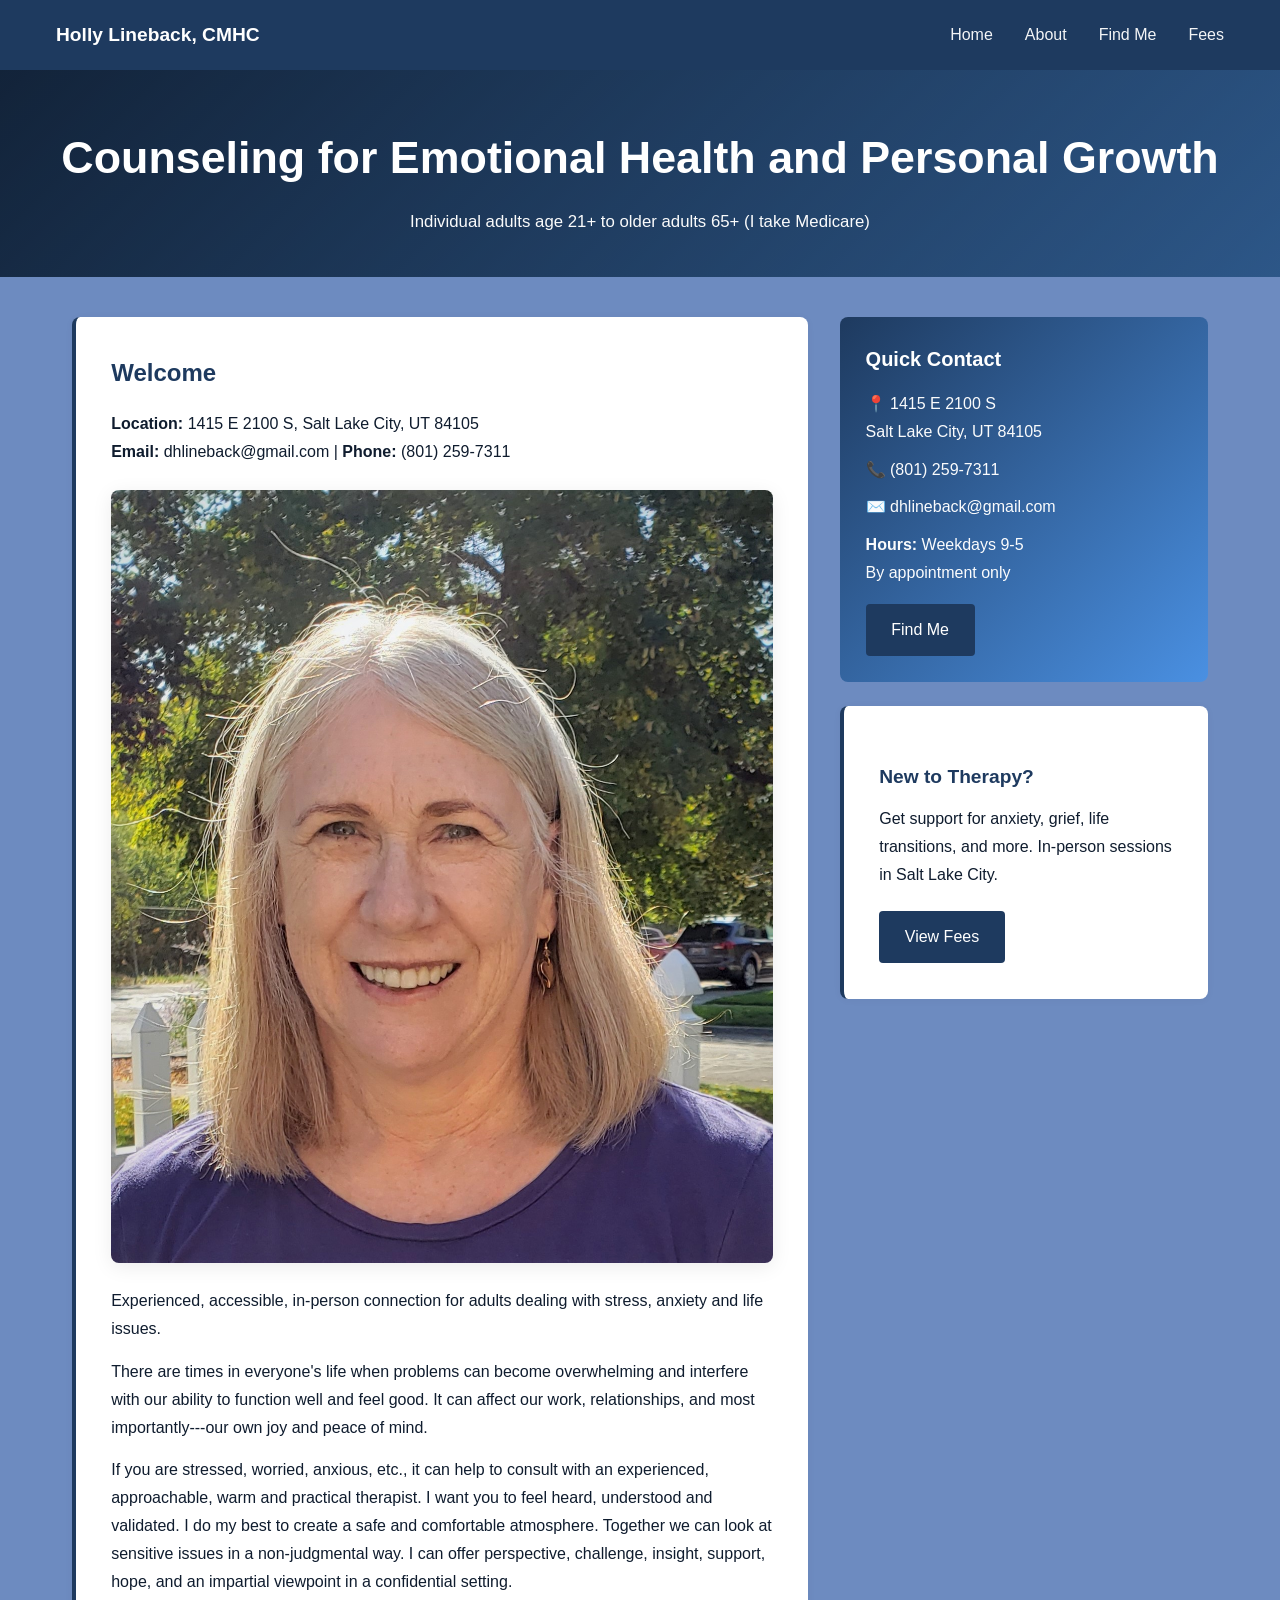
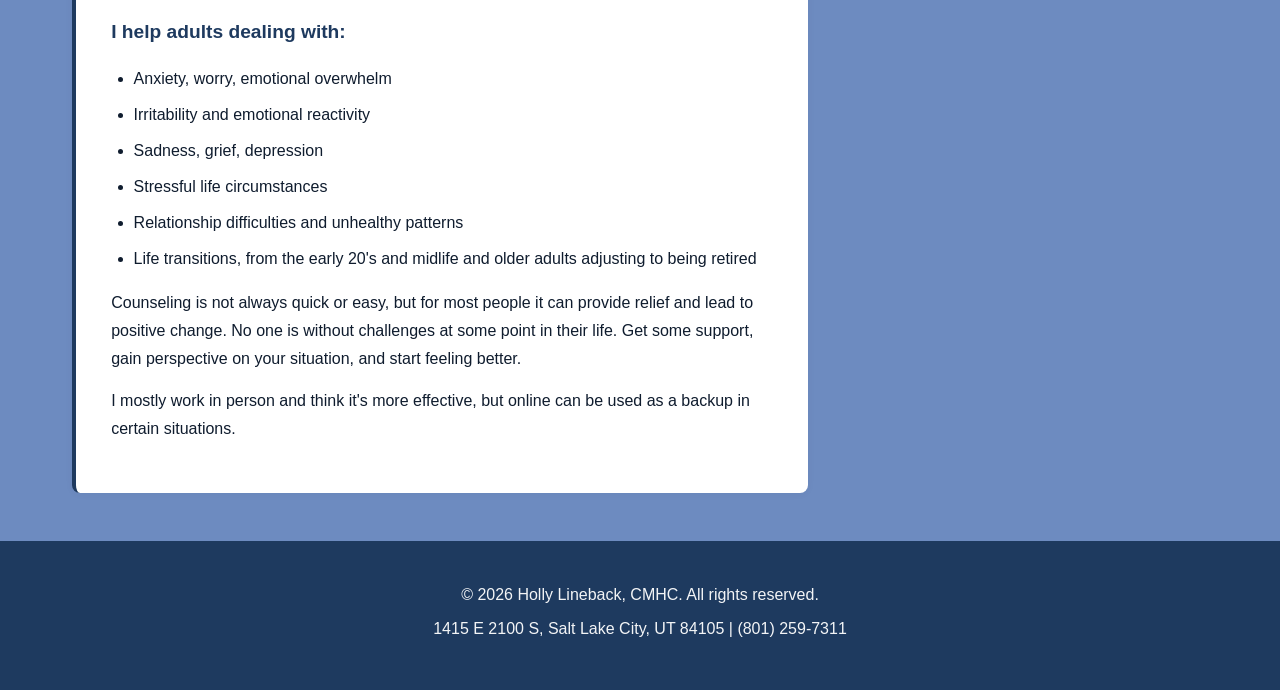
==== public/index.html @ 9ba9943a "wrangler deploy" ====
<!DOCTYPE html>
<html lang="en">
<head>
  <meta charset="UTF-8">
  <meta name="viewport" content="width=device-width, initial-scale=1.0">
  <title>Home - Holly Lineback, CMHC</title>
  <link rel="stylesheet" href="css/style.css">
</head>
<body>
    <nav class="nav">
      <div class="nav-container">
        <div class="nav-logo"><a href="index.html">Holly Lineback, CMHC</a></div>
        <button class="nav-toggle" id="navToggle" aria-label="Menu">
          <span></span><span></span><span></span>
        </button>
        <ul class="nav-menu" id="navMenu">
          <li><a href="index.html">Home</a></li>
          <li><a href="about.html">About</a></li>
          <li><a href="findme.html">Find Me</a></li>
          <li><a href="fees.html">Fees</a></li>
        </ul>
      </div>
    </nav>
  <header class="hero-banner">
    <h1>Counseling for Emotional Health and Personal Growth</h1>
    <p>Individual adults age 21+ to older adults 65+ (I take Medicare)</p>
  </header>

  <div class="content-grid">
    <main class="main">
      <section class="section-card">
        <h2>Welcome</h2>
        <p><strong>Location:</strong> 1415 E 2100 S, Salt Lake City, UT 84105<br><strong>Email:</strong> dhlineback@gmail.com | <strong>Phone:</strong> (801) 259-7311</p>
        <div class="img-frame" style="margin: 1.5rem 0;">
          <img src="assets/Holly2019.jpg" alt="Holly Lineback">
        </div>
        <p>Experienced, accessible, in-person connection for adults dealing with stress, anxiety and life issues.</p>
        <p>There are times in everyone's life when problems can become overwhelming and interfere with our ability to function well and feel good. It can affect our work, relationships, and most importantly---our own joy and peace of mind.</p>
        <p>If you are stressed, worried, anxious, etc., it can help to consult with an experienced, approachable, warm and practical therapist. I want you to feel heard, understood and validated. I do my best to create a safe and comfortable atmosphere. Together we can look at sensitive issues in a non-judgmental way. I can offer perspective, challenge, insight, support, hope, and an impartial viewpoint in a confidential setting.</p>
        <h3>I help adults dealing with:</h3>
        <ul>
          <li>Anxiety, worry, emotional overwhelm</li>
          <li>Irritability and emotional reactivity</li>
          <li>Sadness, grief, depression</li>
          <li>Stressful life circumstances</li>
          <li>Relationship difficulties and unhealthy patterns</li>
          <li>Life transitions, from the early 20's and midlife and older adults adjusting to being retired</li>
        </ul>
        <p>Counseling is not always quick or easy, but for most people it can provide relief and lead to positive change. No one is without challenges at some point in their life. Get some support, gain perspective on your situation, and start feeling better.</p>
        <p>I mostly work in person and think it's more effective, but online can be used as a backup in certain situations.</p>
      </section>
    </main>
    <aside class="sidebar">
      <div class="info-box">
        <h3>Quick Contact</h3>
        <p>📍 1415 E 2100 S<br>Salt Lake City, UT 84105</p>
        <p>📞 (801) 259-7311</p>
        <p>✉️ dhlineback@gmail.com</p>
        <p><strong>Hours:</strong> Weekdays 9-5<br>By appointment only</p>
        <a href="findme.html" class="btn">Find Me</a>
      </div>
      <div class="section-card">
        <h3>New to Therapy?</h3>
        <p>Get support for anxiety, grief, life transitions, and more. In-person sessions in Salt Lake City.</p>
        <a href="fees.html" class="btn">View Fees</a>
      </div>
    </aside>
  </div>

  <footer class="footer">
    <p>&copy; 2026 Holly Lineback, CMHC. All rights reserved.</p>
    <p>1415 E 2100 S, Salt Lake City, UT 84105 | (801) 259-7311</p>
  </footer>
  <script src="js/main.js"></script>
</body>
</html>
---- public/css/style.css ----
/* proto4 - grid/sectioned */
:root {
  --p: #1E3A5F;
  --s: #4A90E2;
  --a: #5CDBF5;
  --bgc: #6D8BC0;
  --t: #0F1C2E;
  --primary: var(--p);
  --secondary: var(--s);
  --accent: var(--a);
  --bg: var(--bgc);
  --text: var(--t);
  --surface: #ffffff;
}

* { margin: 0; padding: 0; box-sizing: border-box; }
html { scroll-behavior: smooth; }
body { font-family: -apple-system, BlinkMacSystemFont, 'Segoe UI', 'Roboto', sans-serif; background: var(--bg); color: var(--text); line-height: 1.75; font-size: 16px; }
img { max-width: 100%; height: auto; display: block; }

.nav { background: var(--primary); position: sticky; top: 0; z-index: 100; }
.nav-container { max-width: 1200px; margin: 0 auto; padding: 0.9rem 1rem; display: flex; justify-content: space-between; align-items: center; flex-wrap: wrap; }
.nav-logo a { color: white; text-decoration: none; font-size: 1.2rem; font-weight: 600; }
.nav-toggle { display: block; background: transparent; border: 2px solid white; padding: 0.4rem 0.6rem; cursor: pointer; }
.nav-toggle span { display: block; width: 24px; height: 2px; background: white; margin: 4px 0; }
.nav-menu { display: none; width: 100%; list-style: none; margin-top: 0.8rem; }
.nav-menu.active { display: flex; flex-direction: column; gap: 0.4rem; }
.nav-menu a { color: white; text-decoration: none; padding: 0.4rem 0; display: block; opacity: 0.95; }
.nav-menu a:hover { opacity: 1; }

.hero-banner { background: linear-gradient(rgba(0,0,0,0.4), rgba(0,0,0,0.4)), linear-gradient(135deg, var(--primary) 0%, var(--secondary) 100%); background-size: cover; background-position: center; color: white; text-align: center; padding: 3rem 1rem 2.5rem; }
.hero-banner h1 { font-size: 2rem; margin-bottom: 0.7rem; font-weight: 700; }
.hero-banner p { font-size: 1.05rem; opacity: 0.98; }

.content-grid { max-width: 1200px; margin: 0 auto; padding: 2rem 1rem 3rem; display: grid; gap: 1.8rem; }
.main { display: grid; gap: 1.5rem; }
.sidebar { display: grid; gap: 1.5rem; align-content: start; }

.section-card { background: var(--surface); padding: 1.8rem; border-radius: 8px; box-shadow: 0 1px 8px rgba(0,0,0,0.04); border-left: 4px solid var(--primary); }
.section-card h2 { color: var(--primary); margin-bottom: 1rem; font-size: 1.5rem; }
.section-card h3 { color: var(--primary); margin: 1.2rem 0 0.7rem; font-size: 1.2rem; }
.section-card p { margin-bottom: 0.9rem; }
.section-card ul { margin: 1rem 0 1rem 1.4rem; }
.section-card li { margin-bottom: 0.5rem; }

.info-box { background: linear-gradient(135deg, var(--primary) 0%, var(--secondary) 100%); color: white; padding: 1.6rem; border-radius: 8px; }
.info-box h3 { margin-bottom: 0.8rem; font-size: 1.25rem; }
.info-box p { margin-bottom: 0.6rem; opacity: 0.98; }

.btn { display: inline-block; background: var(--primary); color: white; padding: 0.75rem 1.6rem; text-decoration: none; border-radius: 4px; margin-top: 0.5rem; }
.btn:hover { opacity: 0.92; }

.img-frame { border-radius: 8px; overflow: hidden; box-shadow: 0 4px 20px rgba(0,0,0,0.08); }

.footer { background: var(--primary); color: white; text-align: center; padding: 2.5rem 1rem; }
.footer p { opacity: 0.95; margin-bottom: 0.4rem; }

@media (min-width: 768px) {
  .nav-toggle { display: none; }
  .nav-menu { display: flex !important; width: auto; flex-direction: row; gap: 2rem; margin-top: 0; }
  .hero-banner h1 { font-size: 2.8rem; }
  .content-grid { grid-template-columns: 2fr 1fr; padding: 2.5rem 2rem 3rem; gap: 2rem; }
  .section-card { padding: 2.2rem; }
}
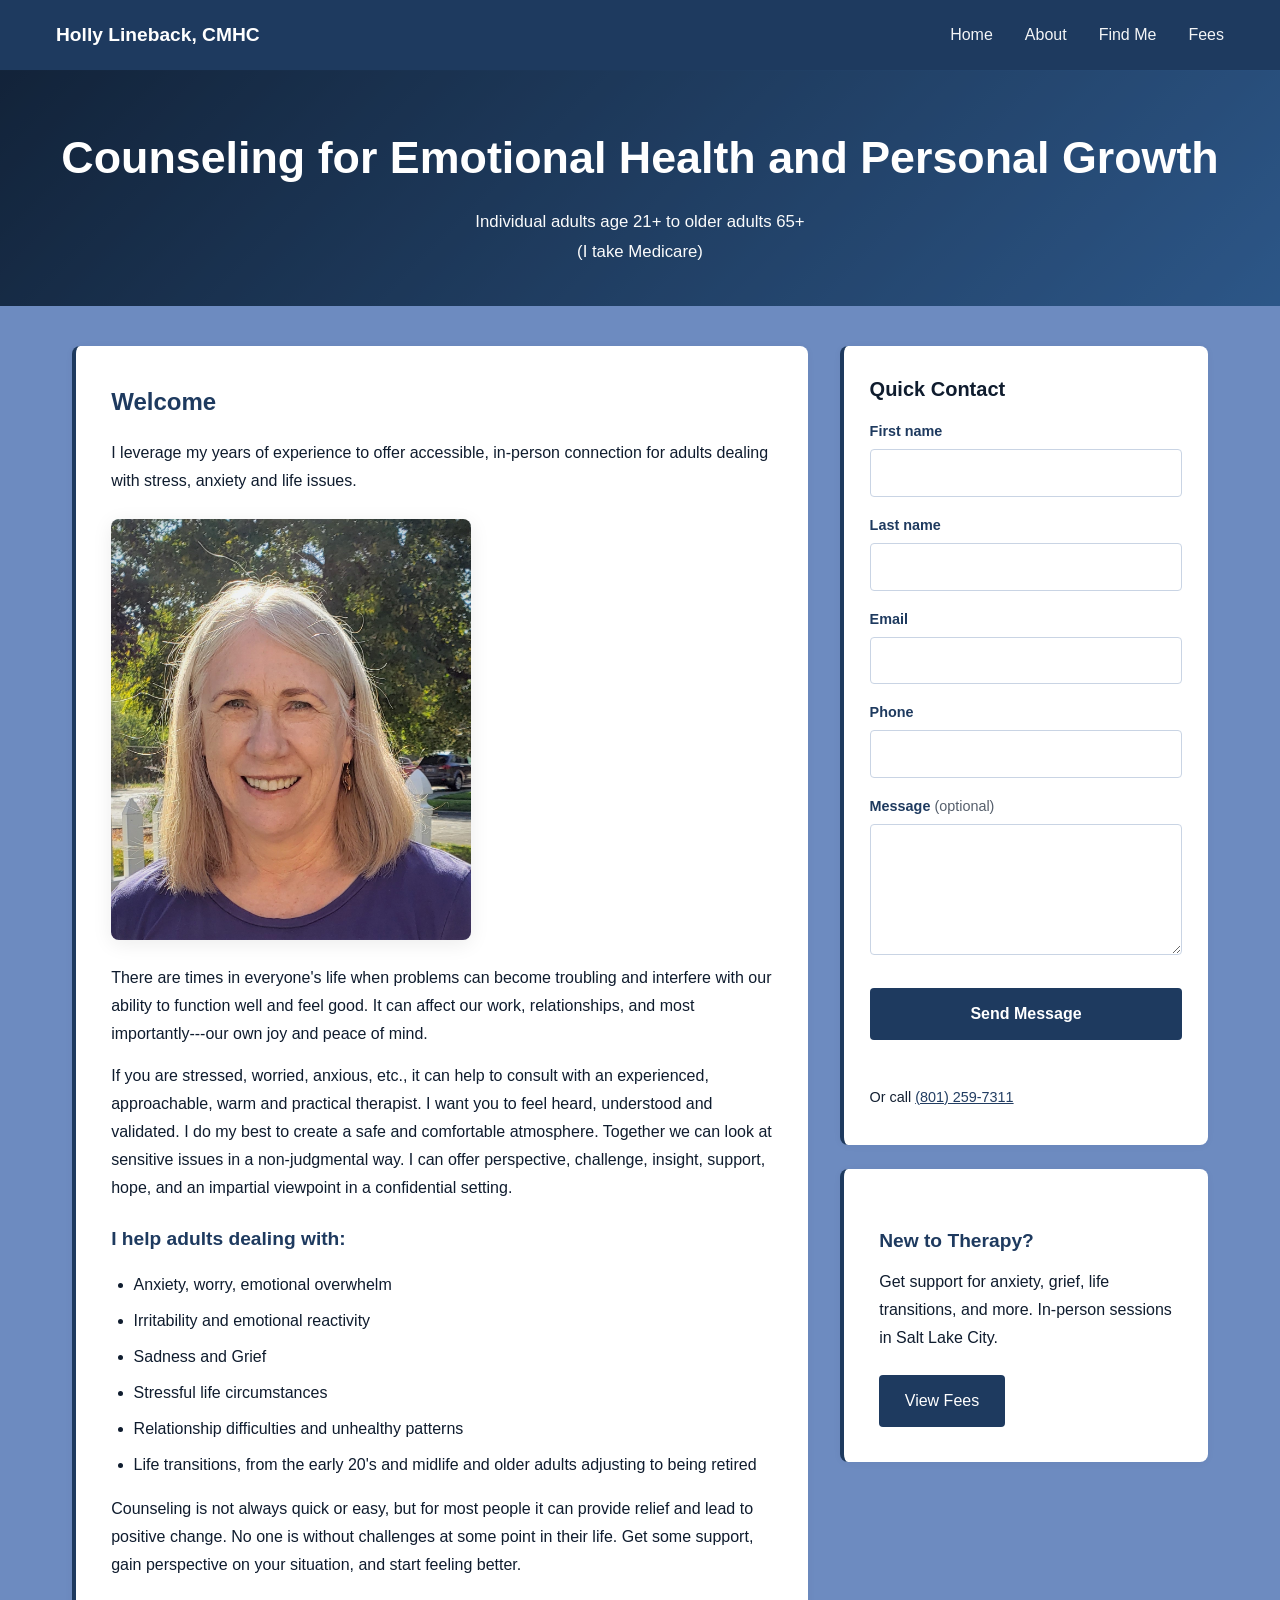
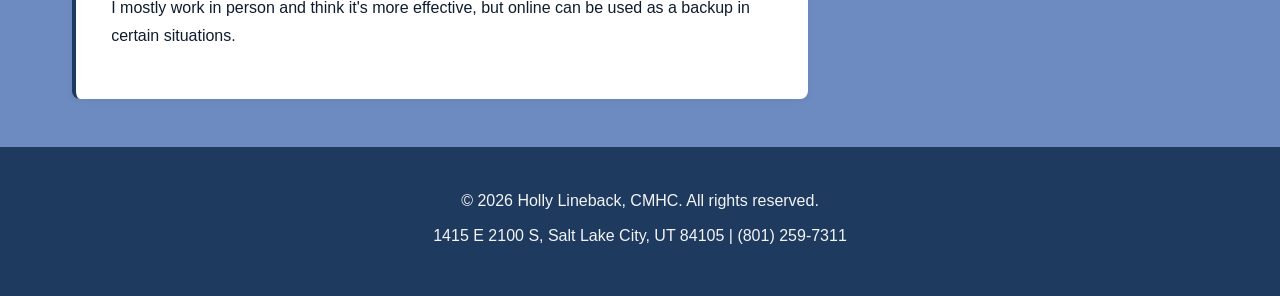
==== commit 8a764f92: "change formatting and add contact form" ====
--- a/public/index.html
+++ b/public/index.html
@@ -23,25 +23,25 @@
     </nav>
   <header class="hero-banner">
     <h1>Counseling for Emotional Health and Personal Growth</h1>
-    <p>Individual adults age 21+ to older adults 65+ (I take Medicare)</p>
+    <p>Individual adults age 21+ to older adults 65+</p>
+    <p>(I take Medicare)</p>
   </header>
 
   <div class="content-grid">
     <main class="main">
       <section class="section-card">
         <h2>Welcome</h2>
-        <p><strong>Location:</strong> 1415 E 2100 S, Salt Lake City, UT 84105<br><strong>Email:</strong> dhlineback@gmail.com | <strong>Phone:</strong> (801) 259-7311</p>
-        <div class="img-frame" style="margin: 1.5rem 0;">
+        <p>I leverage my years of experience to offer accessible, in-person connection for adults dealing with stress, anxiety and life issues.</p>
+        <div class="img-frame" style="margin: 1.5rem 0; max-width: 360px;">
           <img src="assets/Holly2019.jpg" alt="Holly Lineback">
         </div>
-        <p>Experienced, accessible, in-person connection for adults dealing with stress, anxiety and life issues.</p>
-        <p>There are times in everyone's life when problems can become overwhelming and interfere with our ability to function well and feel good. It can affect our work, relationships, and most importantly---our own joy and peace of mind.</p>
+        <p>There are times in everyone's life when problems can become troubling and interfere with our ability to function well and feel good. It can affect our work, relationships, and most importantly---our own joy and peace of mind.</p>
         <p>If you are stressed, worried, anxious, etc., it can help to consult with an experienced, approachable, warm and practical therapist. I want you to feel heard, understood and validated. I do my best to create a safe and comfortable atmosphere. Together we can look at sensitive issues in a non-judgmental way. I can offer perspective, challenge, insight, support, hope, and an impartial viewpoint in a confidential setting.</p>
         <h3>I help adults dealing with:</h3>
         <ul>
           <li>Anxiety, worry, emotional overwhelm</li>
           <li>Irritability and emotional reactivity</li>
-          <li>Sadness, grief, depression</li>
+          <li>Sadness and Grief</li>
           <li>Stressful life circumstances</li>
           <li>Relationship difficulties and unhealthy patterns</li>
           <li>Life transitions, from the early 20's and midlife and older adults adjusting to being retired</li>
@@ -53,11 +53,35 @@
     <aside class="sidebar">
       <div class="info-box">
         <h3>Quick Contact</h3>
-        <p>📍 1415 E 2100 S<br>Salt Lake City, UT 84105</p>
-        <p>📞 (801) 259-7311</p>
-        <p>✉️ dhlineback@gmail.com</p>
-        <p><strong>Hours:</strong> Weekdays 9-5<br>By appointment only</p>
-        <a href="findme.html" class="btn">Find Me</a>
+        <form id="contactForm" class="contact-form" novalidate>
+          <div class="form-row">
+            <label for="firstName">First name</label>
+            <input type="text" id="firstName" name="First Name" autocomplete="given-name" required>
+          </div>
+          <div class="form-row">
+            <label for="lastName">Last name</label>
+            <input type="text" id="lastName" name="Last Name" autocomplete="family-name" required>
+          </div>
+          <div class="form-row">
+            <label for="email">Email</label>
+            <input type="email" id="email" name="email" autocomplete="email" required>
+          </div>
+          <div class="form-row">
+            <label for="phone">Phone</label>
+            <input type="tel" id="phone" name="Phone" autocomplete="tel" required>
+          </div>
+          <div class="form-row">
+            <label for="message">Message <span class="optional">(optional)</span></label>
+            <textarea id="message" name="Message" rows="4" maxlength="500"></textarea>
+          </div>
+          <input type="hidden" name="_subject" value="New Quick Contact message from website">
+          <input type="hidden" name="_template" value="table">
+          <input type="hidden" name="_captcha" value="false">
+          <input type="text" name="_honey" class="honeypot" tabindex="-1" autocomplete="off" aria-hidden="true">
+          <button type="submit" class="btn form-submit">Send Message</button>
+          <p id="formStatus" class="form-status" role="status" aria-live="polite"></p>
+        </form>
+        <p class="contact-alt">Or call <a href="tel:8012597311">(801) 259-7311</a></p>
       </div>
       <div class="section-card">
         <h3>New to Therapy?</h3>
--- a/public/css/style.css
+++ b/public/css/style.css
@@ -43,9 +43,28 @@
 .section-card ul { margin: 1rem 0 1rem 1.4rem; }
 .section-card li { margin-bottom: 0.5rem; }
 
-.info-box { background: linear-gradient(135deg, var(--primary) 0%, var(--secondary) 100%); color: white; padding: 1.6rem; border-radius: 8px; }
+.info-box { background: var(--surface); color: var(--text); padding: 1.6rem; border-radius: 8px; box-shadow: 0 1px 8px rgba(0,0,0,0.04); border-left: 4px solid var(--primary); }
 .info-box h3 { margin-bottom: 0.8rem; font-size: 1.25rem; }
 .info-box p { margin-bottom: 0.6rem; opacity: 0.98; }
+
+.contact-form .form-row { margin-bottom: 1rem; }
+.contact-form label { display: block; font-size: 0.9rem; font-weight: 600; margin-bottom: 0.3rem; color: var(--primary); }
+.contact-form .optional { font-weight: 400; color: var(--text); opacity: 0.7; }
+.contact-form input[type="text"],
+.contact-form input[type="email"],
+.contact-form input[type="tel"],
+.contact-form textarea { width: 100%; padding: 0.55rem 0.7rem; border: 1px solid #c9d4e4; border-radius: 4px; font: inherit; color: var(--text); background: #fff; }
+.contact-form input:focus,
+.contact-form textarea:focus { outline: 2px solid var(--secondary); outline-offset: 1px; border-color: var(--secondary); }
+.contact-form textarea { resize: vertical; min-height: 90px; }
+.contact-form .honeypot { position: absolute; left: -9999px; width: 1px; height: 1px; opacity: 0; }
+.contact-form .form-submit { width: 100%; border: none; cursor: pointer; font: inherit; font-weight: 600; }
+.contact-form .form-submit:disabled { opacity: 0.6; cursor: default; }
+.form-status { font-size: 0.9rem; margin-top: 0.7rem; min-height: 1.2em; }
+.form-status.success { color: #1a7f37; }
+.form-status.error { color: #b3261e; }
+.contact-alt { margin-top: 1rem; font-size: 0.9rem; }
+.contact-alt a { color: var(--primary); }
 
 .btn { display: inline-block; background: var(--primary); color: white; padding: 0.75rem 1.6rem; text-decoration: none; border-radius: 4px; margin-top: 0.5rem; }
 .btn:hover { opacity: 0.92; }
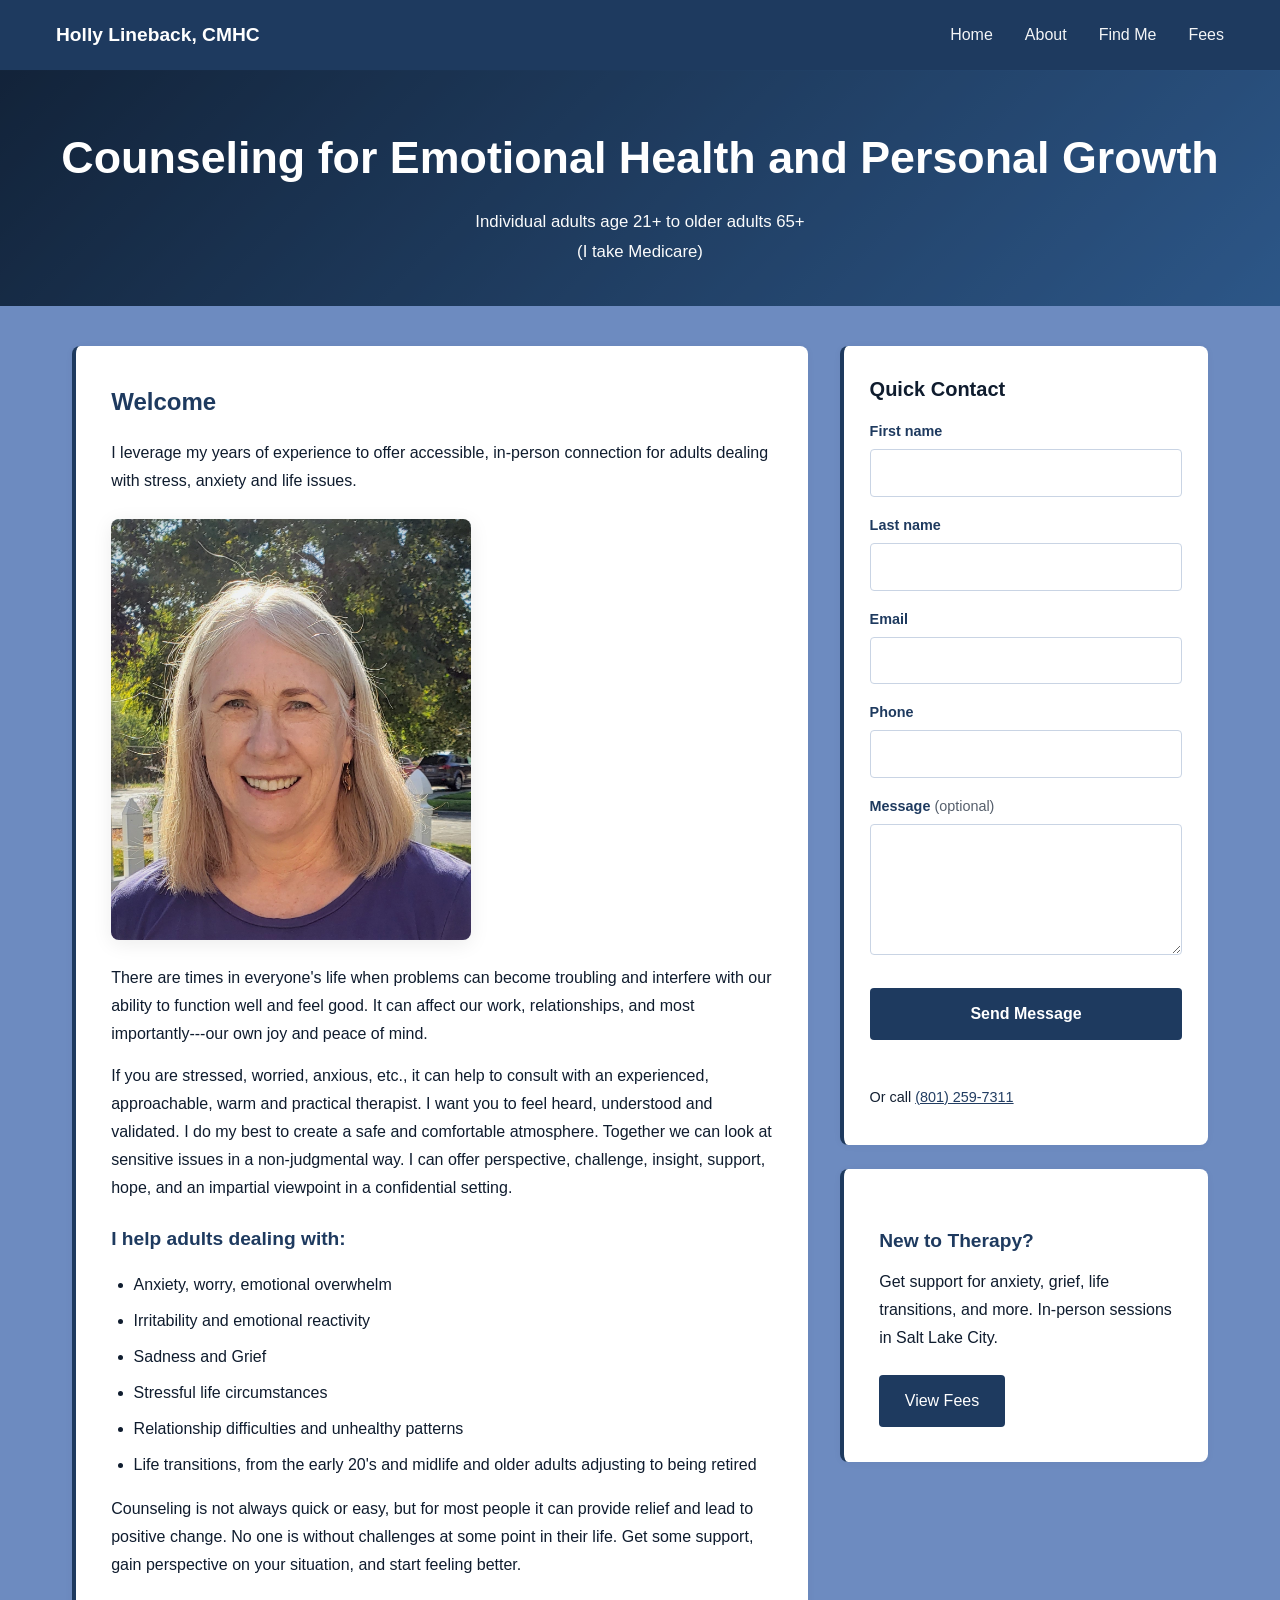
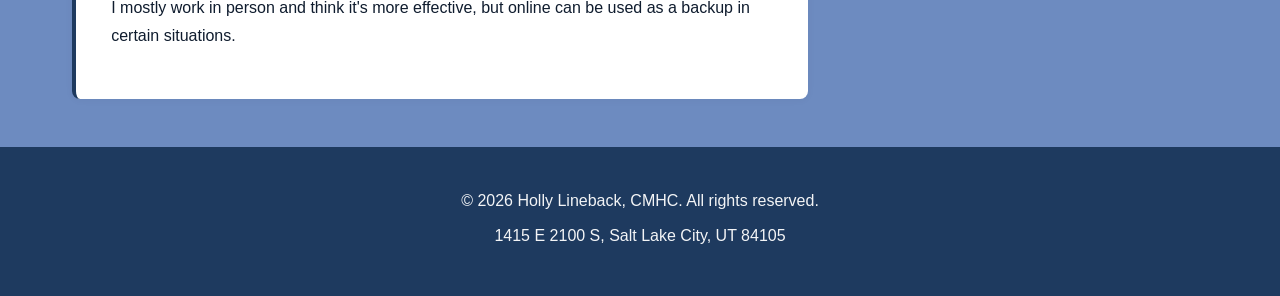
==== commit 22e2b423: "remove phone number from footer" ====
--- a/public/index.html
+++ b/public/index.html
@@ -93,7 +93,7 @@
 
   <footer class="footer">
     <p>&copy; 2026 Holly Lineback, CMHC. All rights reserved.</p>
-    <p>1415 E 2100 S, Salt Lake City, UT 84105 | (801) 259-7311</p>
+    <p>1415 E 2100 S, Salt Lake City, UT 84105</p>
   </footer>
   <script src="js/main.js"></script>
 </body>
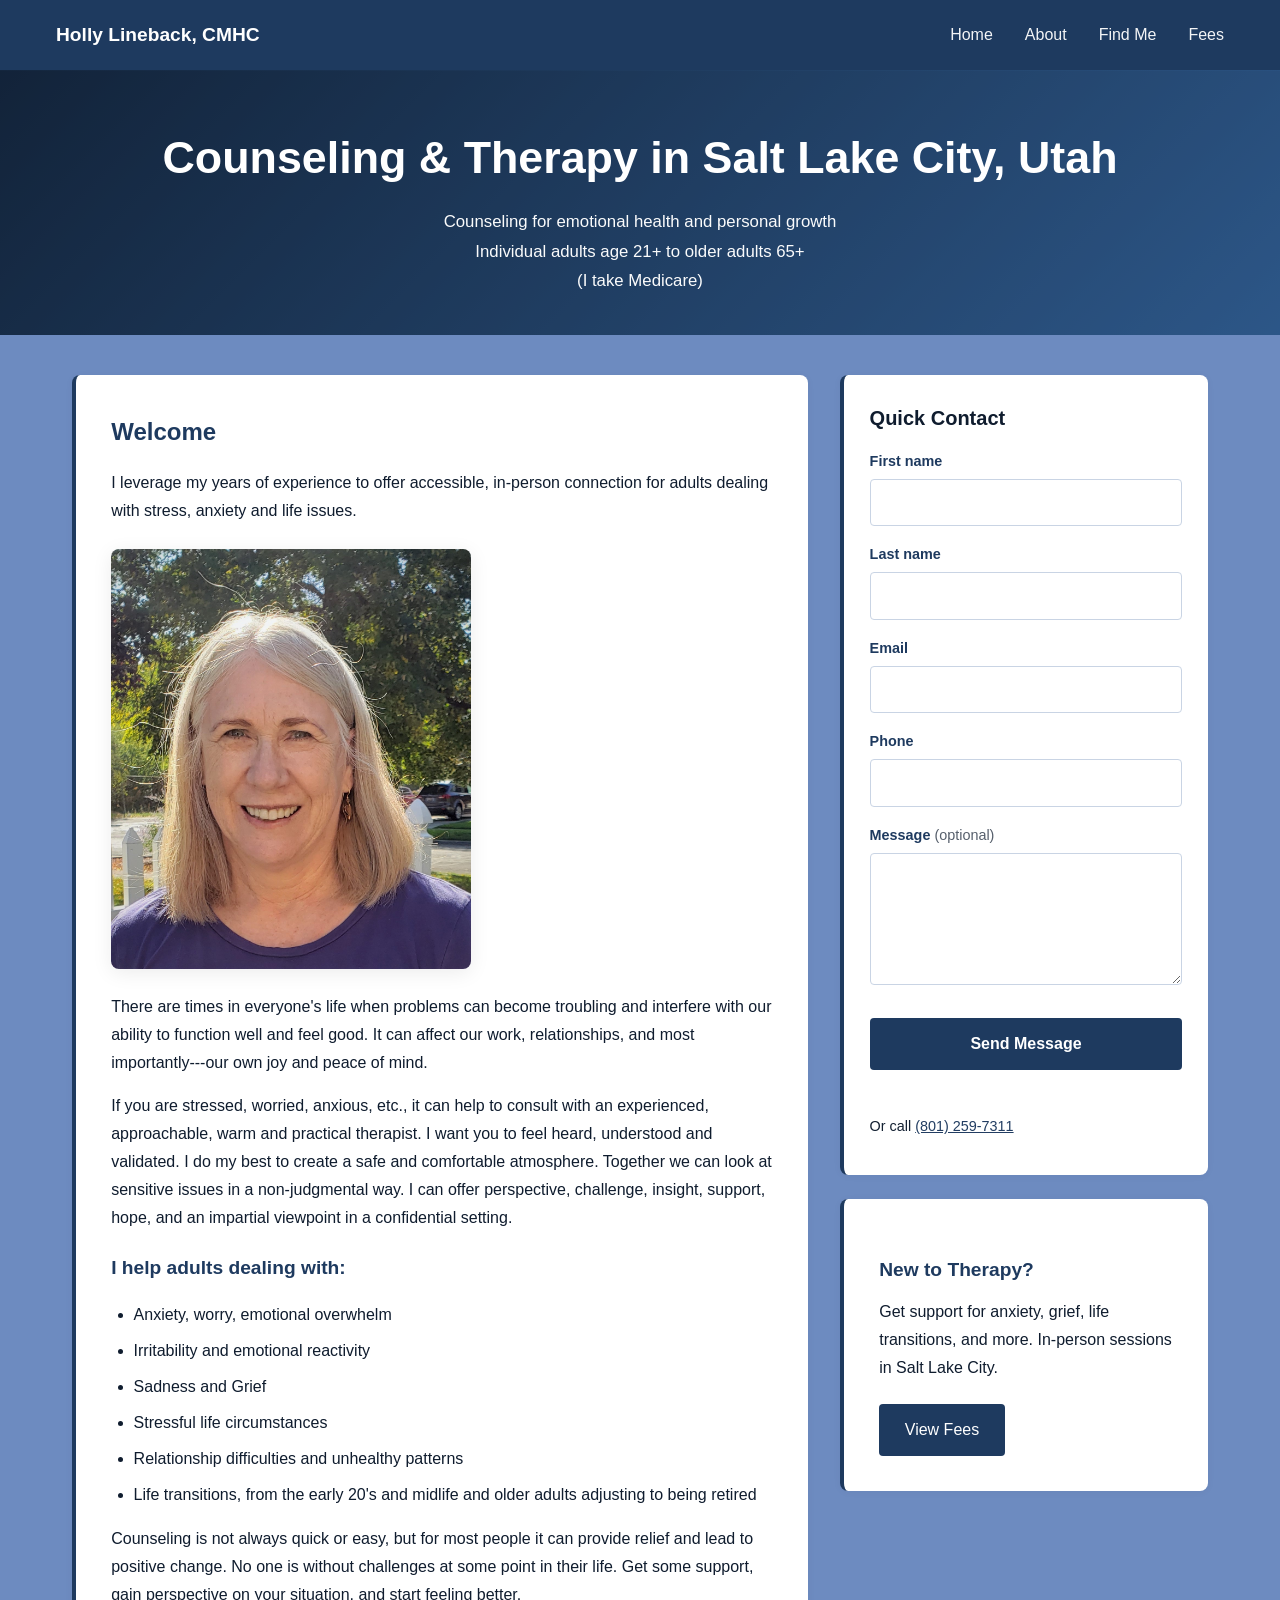
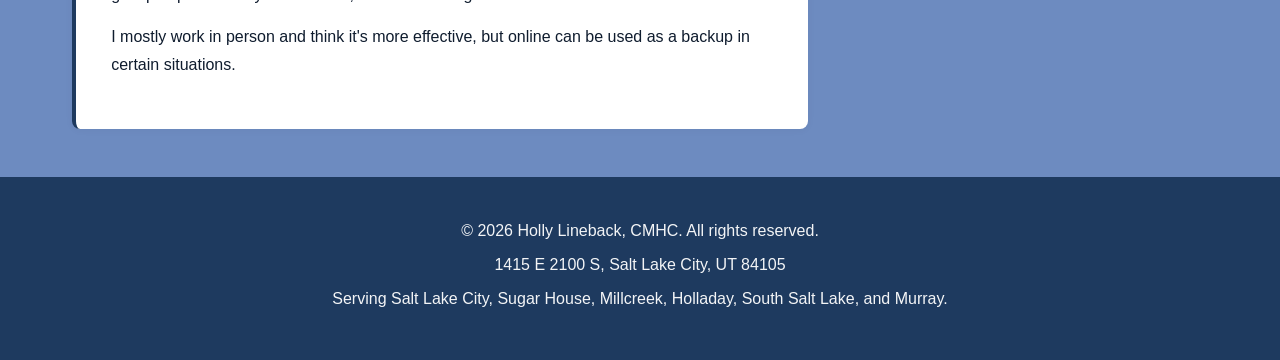
==== commit cb68c091: "SEO optimization" ====
--- a/public/index.html
+++ b/public/index.html
@@ -3,8 +3,88 @@
 <head>
   <meta charset="UTF-8">
   <meta name="viewport" content="width=device-width, initial-scale=1.0">
-  <title>Home - Holly Lineback, CMHC</title>
+  <title>Counseling & Therapy in Salt Lake City, UT | Holly Lineback, CMHC</title>
+  <meta name="description" content="Holly Lineback, CMHC offers individual counseling and therapy for anxiety, depression, grief, stress, and life transitions in Salt Lake City, Utah. In-person sessions; Medicare accepted.">
+  <meta name="keywords" content="counseling Salt Lake City, therapy Salt Lake City, mental health counselor Salt Lake City, SLC therapist, Utah counseling, anxiety therapy, depression counseling, grief counseling, Medicare therapist">
+  <meta name="author" content="Holly Lineback, CMHC">
+  <meta name="robots" content="index, follow, max-image-preview:large">
+  <link rel="canonical" href="https://www.counselingsaltlake.com/">
+
+  <meta property="og:type" content="website">
+  <meta property="og:site_name" content="Holly Lineback, CMHC">
+  <meta property="og:locale" content="en_US">
+  <meta property="og:title" content="Counseling & Therapy in Salt Lake City, UT | Holly Lineback, CMHC">
+  <meta property="og:description" content="Individual counseling and therapy for anxiety, depression, grief, stress, and life transitions in Salt Lake City, Utah. In-person sessions; Medicare accepted.">
+  <meta property="og:url" content="https://www.counselingsaltlake.com/">
+  <meta property="og:image" content="https://www.counselingsaltlake.com/assets/Holly2019.jpg">
+  <meta property="og:image:alt" content="Holly Lineback, licensed mental health counselor in Salt Lake City, Utah">
+  <meta name="twitter:card" content="summary">
+  <meta name="twitter:title" content="Counseling & Therapy in Salt Lake City, UT | Holly Lineback, CMHC">
+  <meta name="twitter:description" content="Individual counseling and therapy for anxiety, depression, grief, stress, and life transitions in Salt Lake City, Utah.">
+  <meta name="twitter:image" content="https://www.counselingsaltlake.com/assets/Holly2019.jpg">
+
+  <meta name="geo.region" content="US-UT">
+  <meta name="geo.placename" content="Salt Lake City">
+  <meta name="geo.position" content="40.726122;-111.850365">
+  <meta name="ICBM" content="40.726122, -111.850365">
+
   <link rel="stylesheet" href="css/style.css">
+
+  <script type="application/ld+json">
+  {
+    "@context": "https://schema.org",
+    "@type": ["Psychotherapist", "LocalBusiness"],
+    "name": "Holly Lineback, CMHC",
+    "description": "Individual counseling and therapy for anxiety, depression, grief, stress, relationship issues, and life transitions in Salt Lake City, Utah.",
+    "url": "https://www.counselingsaltlake.com/",
+    "image": "https://www.counselingsaltlake.com/assets/Holly2019.jpg",
+    "telephone": "+1-801-259-7311",
+    "email": "dhlineback@gmail.com",
+    "priceRange": "$95",
+    "currenciesAccepted": "USD",
+    "paymentAccepted": "Cash, Check, Credit Card, HSA",
+    "address": {
+      "@type": "PostalAddress",
+      "streetAddress": "1415 E 2100 S",
+      "addressLocality": "Salt Lake City",
+      "addressRegion": "UT",
+      "postalCode": "84105",
+      "addressCountry": "US"
+    },
+    "geo": {
+      "@type": "GeoCoordinates",
+      "latitude": 40.726122,
+      "longitude": -111.850365
+    },
+    "areaServed": [
+      { "@type": "City", "name": "Salt Lake City" },
+      { "@type": "City", "name": "South Salt Lake" },
+      { "@type": "City", "name": "Millcreek" },
+      { "@type": "City", "name": "Holladay" },
+      { "@type": "City", "name": "Murray" },
+      { "@type": "AdministrativeArea", "name": "Salt Lake County" }
+    ],
+    "openingHoursSpecification": [
+      {
+        "@type": "OpeningHoursSpecification",
+        "dayOfWeek": ["Monday", "Tuesday", "Wednesday", "Thursday", "Friday"],
+        "opens": "09:00",
+        "closes": "17:00"
+      }
+    ],
+    "knowsAbout": ["Anxiety", "Depression", "Grief", "Stress", "Life transitions", "Relationship issues", "Aging", "Medicare"],
+    "founder": {
+      "@type": "Person",
+      "name": "Holly Lineback",
+      "jobTitle": "Licensed Clinical Mental Health Counselor",
+      "alumniOf": { "@type": "CollegeOrUniversity", "name": "University of Utah" }
+    },
+    "sameAs": [
+      "https://www.psychologytoday.com/us/therapists/holly-lineback-salt-lake-city-ut/89336",
+      "https://umhca.org/Sys/PublicProfile/41507211"
+    ]
+  }
+  </script>
 </head>
 <body>
     <nav class="nav">
@@ -22,7 +102,8 @@
       </div>
     </nav>
   <header class="hero-banner">
-    <h1>Counseling for Emotional Health and Personal Growth</h1>
+    <h1>Counseling & Therapy in Salt Lake City, Utah</h1>
+    <p>Counseling for emotional health and personal growth</p>
     <p>Individual adults age 21+ to older adults 65+</p>
     <p>(I take Medicare)</p>
   </header>
@@ -33,7 +114,7 @@
         <h2>Welcome</h2>
         <p>I leverage my years of experience to offer accessible, in-person connection for adults dealing with stress, anxiety and life issues.</p>
         <div class="img-frame" style="margin: 1.5rem 0; max-width: 360px;">
-          <img src="assets/Holly2019.jpg" alt="Holly Lineback">
+          <img src="assets/Holly2019.jpg" alt="Holly Lineback, licensed mental health counselor in Salt Lake City, Utah">
         </div>
         <p>There are times in everyone's life when problems can become troubling and interfere with our ability to function well and feel good. It can affect our work, relationships, and most importantly---our own joy and peace of mind.</p>
         <p>If you are stressed, worried, anxious, etc., it can help to consult with an experienced, approachable, warm and practical therapist. I want you to feel heard, understood and validated. I do my best to create a safe and comfortable atmosphere. Together we can look at sensitive issues in a non-judgmental way. I can offer perspective, challenge, insight, support, hope, and an impartial viewpoint in a confidential setting.</p>
@@ -94,6 +175,7 @@
   <footer class="footer">
     <p>&copy; 2026 Holly Lineback, CMHC. All rights reserved.</p>
     <p>1415 E 2100 S, Salt Lake City, UT 84105</p>
+    <p>Serving Salt Lake City, Sugar House, Millcreek, Holladay, South Salt Lake, and Murray.</p>
   </footer>
   <script src="js/main.js"></script>
 </body>
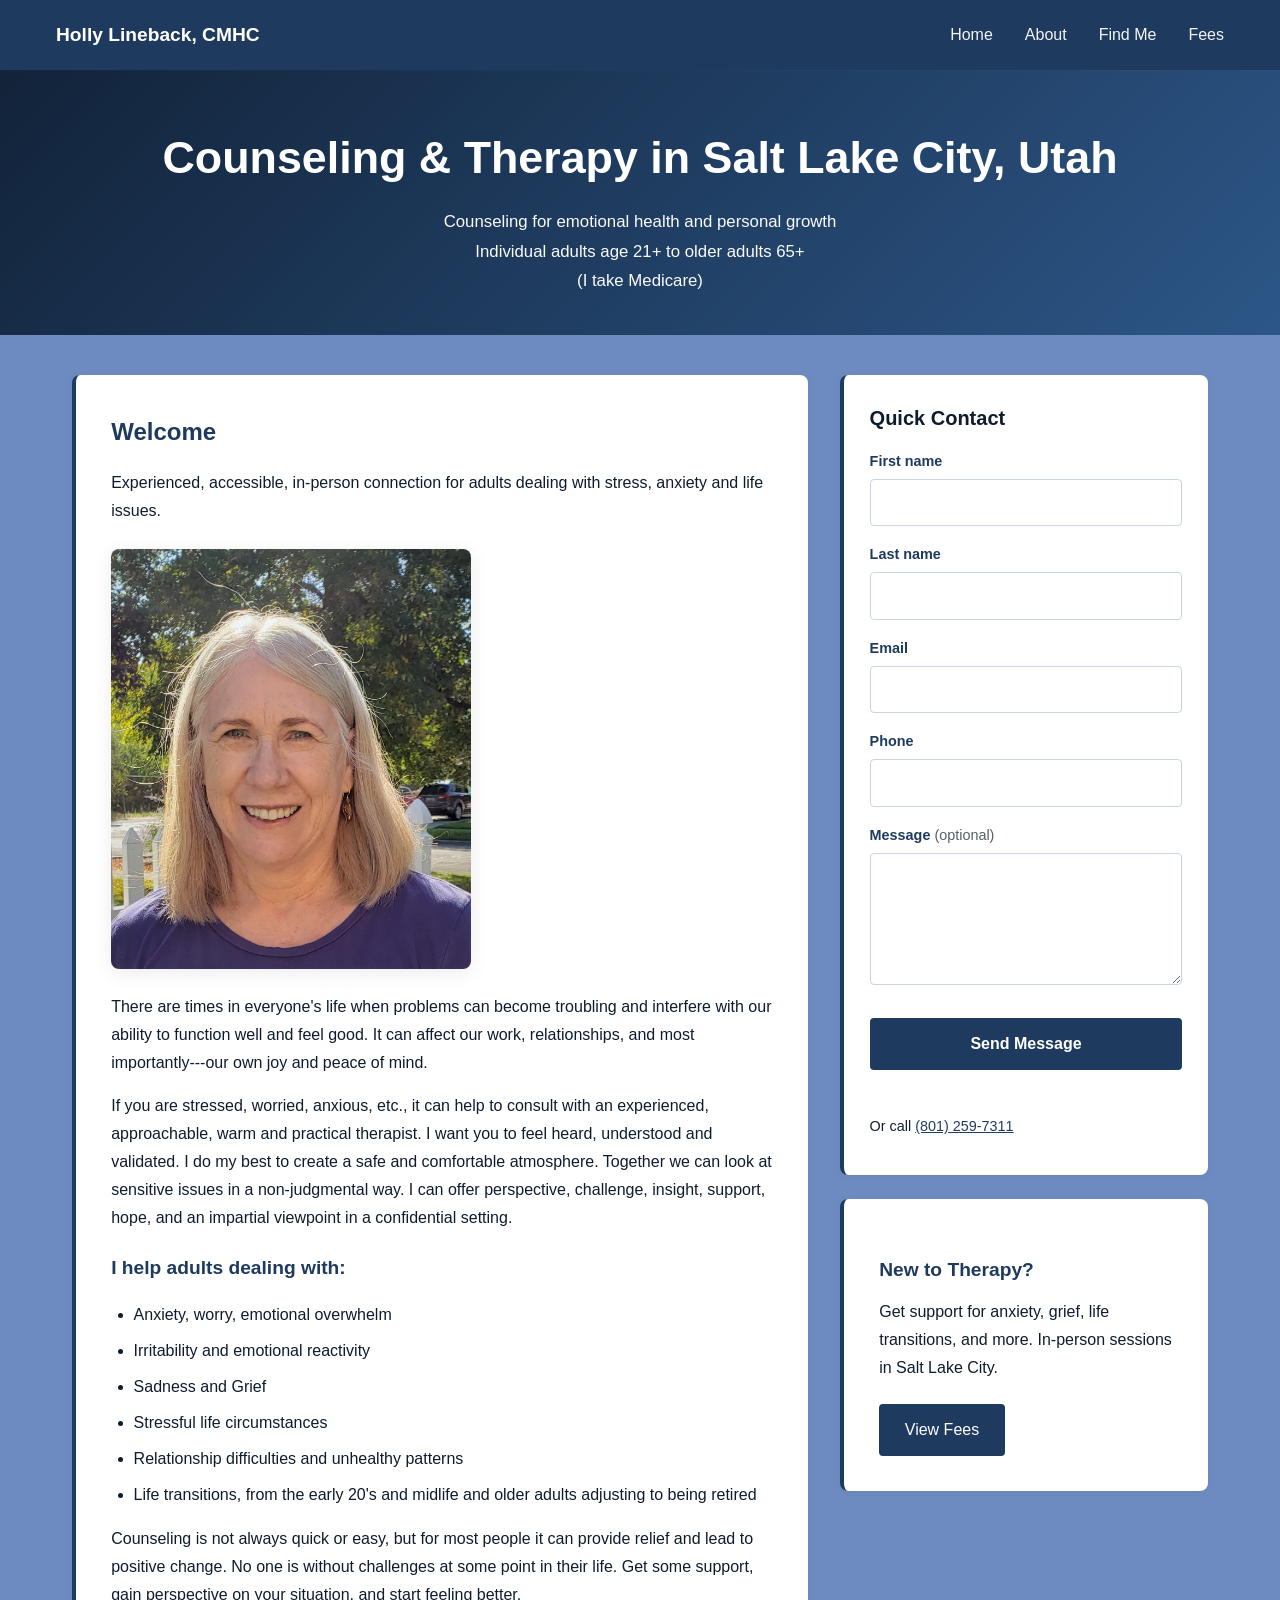
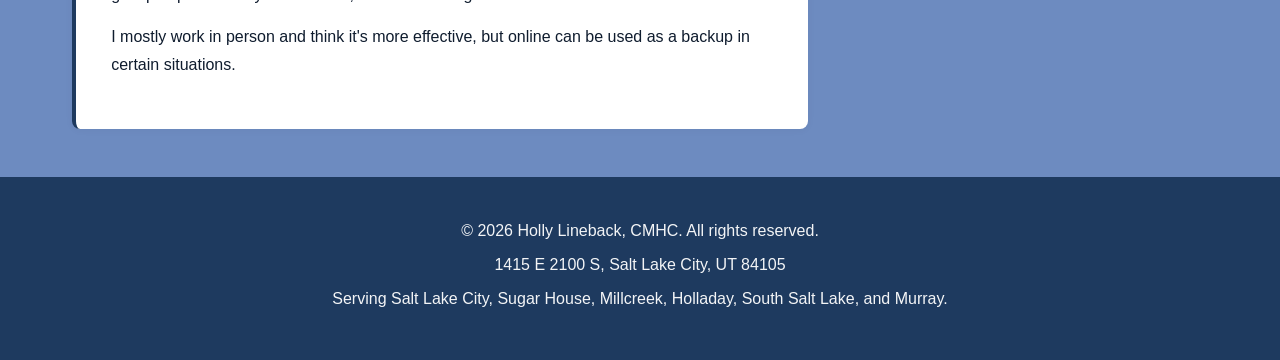
==== commit f989960a: "fix content and contact form" ====
--- a/public/index.html
+++ b/public/index.html
@@ -112,7 +112,7 @@
     <main class="main">
       <section class="section-card">
         <h2>Welcome</h2>
-        <p>I leverage my years of experience to offer accessible, in-person connection for adults dealing with stress, anxiety and life issues.</p>
+        <p>Experienced, accessible, in-person connection for adults dealing with stress, anxiety and life issues.</p>
         <div class="img-frame" style="margin: 1.5rem 0; max-width: 360px;">
           <img src="assets/Holly2019.jpg" alt="Holly Lineback, licensed mental health counselor in Salt Lake City, Utah">
         </div>
